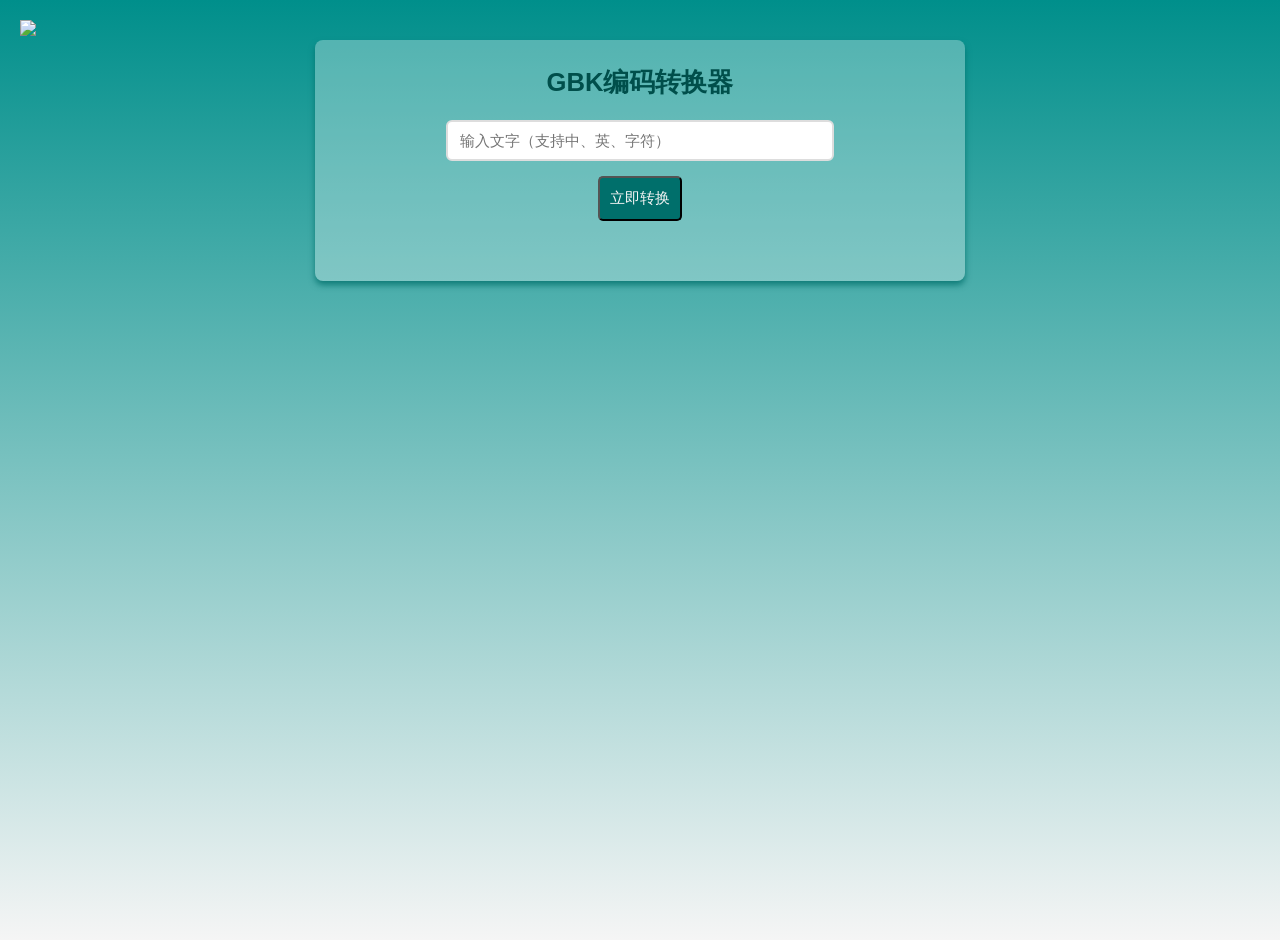
==== char2gbk/index.html @ a5df91b9 "Uncomment logo image in index.html" ====
<!DOCTYPE html>
<html>
<head>
    <meta charset="UTF-8">
    <meta name="viewport" content="width=device-width, initial-scale=1.0, maximum-scale=5.0">
    <title>GBK编码转换器（增强版）</title>
    <link rel="icon" type="image/x-icon" href="https://ecp.sgcc.com.cn/ecp2.0//portal/favicon.ico">
    <style>
        :root {
            --primary-color: #004f4b;
            --accent-color: #006f6b;
            --text-color: #005f5b;
            --bg-color: #006f6b;
        }

        body {
            margin: 0;
            padding: 20px;
            min-height: 100vh;
            font-family: Arial, sans-serif;            
/*            font-family: -apple-system, BlinkMacSystemFont, "Segoe UI", Roboto, sans-serif;*/
            background: linear-gradient(#008f8b,whitesmoke);
            color: var(--text-color);
        }

        .container {
            max-width: 600px;
            margin: 0 auto;
            padding: 25px;
            background-color: rgba(255,255,255, 0.3);
            border-radius: 8px;
            box-shadow: 0 4px 6px rgba(0,111,107, 0.8);
            text-align: center;
        }

        h2 {
            margin: 0 0 20px; /* 减少底部间距 */
            color: var(--primary-color);
            font-size: 1.6rem; /* 适当缩小标题 */
            text-align: center;
        }

        .input-group {
            position: relative;
            max-width: 400px;  /* 新增最大宽度 */
            margin: 0 auto 15px; /* 调整间距 */
        }

        input {
            width: 90%;
            padding: 10px 12px; /* 减少内边距 */
            border: 2px solid #ddd;
            border-radius: 6px; /* 缩小圆角 */
            font-size: 0.95rem;
            color: #006f6b;
            transition: border-color 0.3s;
        }

        button {
            max-width: 200px;  /* 限制按钮宽度 */
            padding: 10px;     /* 减少内边距 */
            font-size: 0.95rem;
            background: #006f6b;
            color: whitesmoke;
            border-radius: 5px;
        }

        #output {
            text-align: left;
            margin-top: 15px;
            padding: 10px !important;
            line-height: 1.4 !important;
            border-radius: 5px;
        }

        .char-block {
            display: inline-block;
            margin: 2px !important;
            padding: 4px 8px !important;
            line-height: 1.3 !important;
            min-height: auto !important;
            font-size: 1.1em;
        }

        @media (max-width: 640px) {
            .container {
                padding: 15px;
            }

            .input-group {
                max-width: 100%; /* 移动端全宽度 */
            }

            .char-block {
                font-size: 0.95em; /* 更小字号 */
                padding: 3px 6px !important;
            }

            button {
                max-width: 100%; /* 按钮全宽 */
                padding: 12px;
            }
        }
    </style>
    <script src="./dist/gbk.js"></script>
</head>
<body>
    <img src="https://ecp.sgcc.com.cn/ecp2.0//portal/logo.f16c4642db4bab0d3ce0.png">
    <div class="container">
        <h2>GBK编码转换器</h2>
        <div class="input-group">
            <input 
            type="text" 
            id="inputText" 
            placeholder="输入文字（支持中、英、字符）"
            autocomplete="off"
            >
        </div>
        <button onclick="convert()">立即转换</button>
        <div id="output"></div>
    </div>

    <script>
        const inputText = document.getElementById('inputText');
        const output = document.getElementById('output');

        // 十六进制格式化（支持单字符）
        const arr2hex = arr => arr.map(b => 
            b.toString(16).padStart(2, '0').toUpperCase()
            ).join(' ');

        // 转换核心逻辑
        function convert() {
            const input = inputText.value.trim();
            
            if (!input) {
                showMessage('⚠️ 请输入要转换的内容', 'warning');
                return;
            }

            const result = [];
            for (const char of input) {
                try {
                    const bytes = GBK.encode(char);
                    result.push(
                        `<span class="char-block">
                            <strong>${escapeHtml(char)}</strong>: 
                            <code>${arr2hex(bytes)}</code>
                        </span></br>`
                        );
                } catch(e) {
                    result.push(
                        `<span class="char-block" style="background:#ffeef0">
                            ${escapeHtml(char)}: <code>??</code>
                        </span>`
                        );
                }
            }
            
            output.innerHTML = result.join('');
            output.style.background = "rgba(255,255,255, 0.3)";
            addCopyFeature();
        }

        // 安全HTML转义
        function escapeHtml(str) {
            return str.replace(/[&<>"']/g, m => 
                ({ '&':'&amp;', '<':'&lt;', '>':'&gt;', '"':'&quot;', "'":'&#39;' }[m])
                );
        }

        // 显示提示信息
        function showMessage(msg, type = 'info') {
            output.innerHTML = `<div class="message ${type}">${msg}</div>`;
            setTimeout(() => output.innerHTML = '', 2000);
        }

        // 添加点击复制功能
        function addCopyFeature() {
            output.querySelectorAll('.char-block').forEach(el => {
                el.addEventListener('click', () => {
                    const text = el.innerText.split(': ')[1];
                    navigator.clipboard.writeText(text).then(() => {
                        el.style.background = '#e8f4ff';
                        setTimeout(() => el.style.background = '', 800);
                    });
                });
            });
        }

        // 回车键支持
        inputText.addEventListener('keypress', e => {
            if (e.key === 'Enter') convert();
        });
    </script>
</body>
</html>
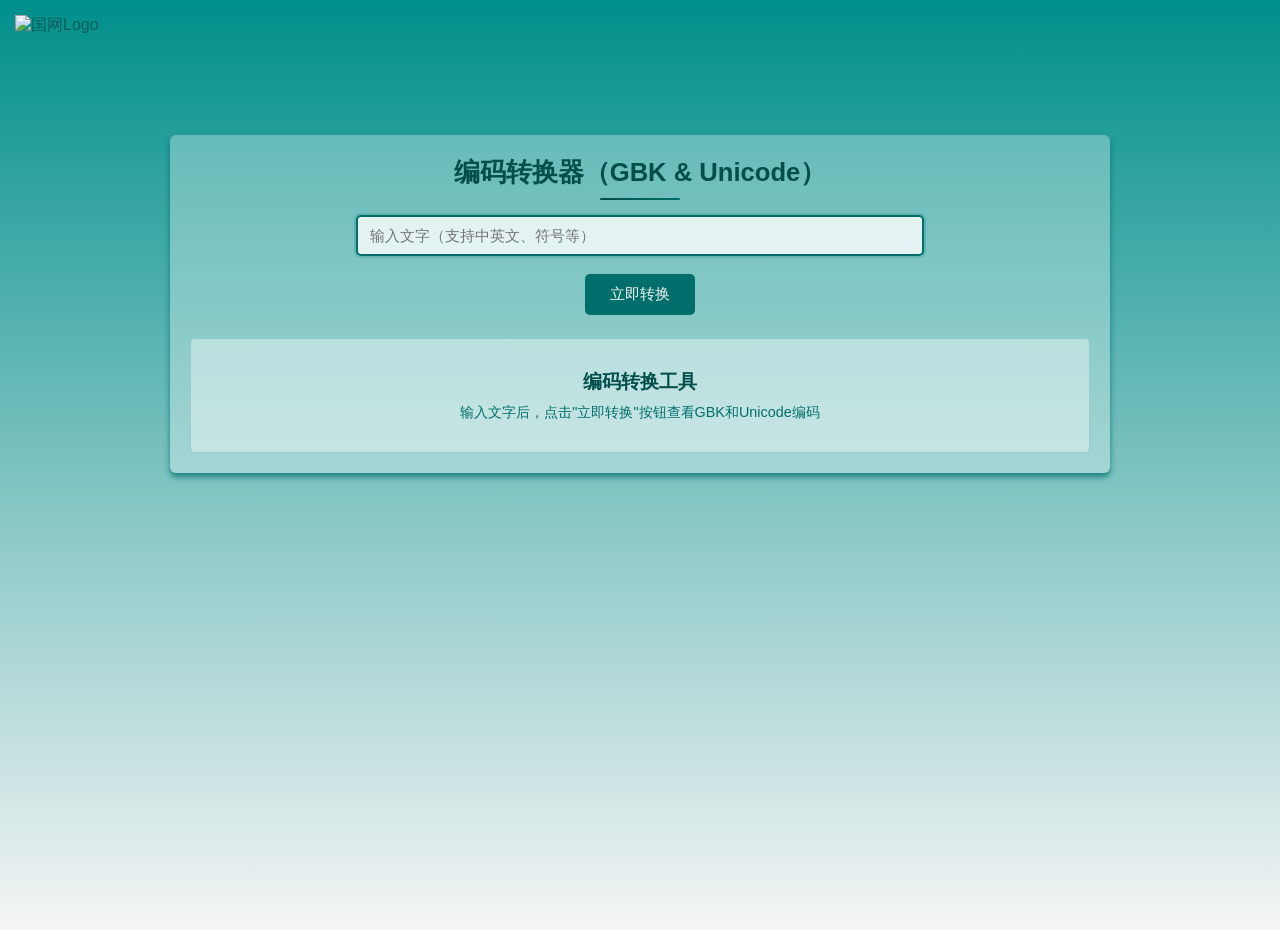
==== commit a67ec36a: "Add files via upload" ====
--- a/char2gbk/index.html
+++ b/char2gbk/index.html
@@ -1,197 +1,221 @@
-<!DOCTYPE html>
-<html>
-<head>
-    <meta charset="UTF-8">
-    <meta name="viewport" content="width=device-width, initial-scale=1.0, maximum-scale=5.0">
-    <title>GBK编码转换器（增强版）</title>
-    <link rel="icon" type="image/x-icon" href="https://ecp.sgcc.com.cn/ecp2.0//portal/favicon.ico">
-    <style>
-        :root {
-            --primary-color: #004f4b;
-            --accent-color: #006f6b;
-            --text-color: #005f5b;
-            --bg-color: #006f6b;
-        }
-
-        body {
-            margin: 0;
-            padding: 20px;
-            min-height: 100vh;
-            font-family: Arial, sans-serif;            
-/*            font-family: -apple-system, BlinkMacSystemFont, "Segoe UI", Roboto, sans-serif;*/
-            background: linear-gradient(#008f8b,whitesmoke);
-            color: var(--text-color);
-        }
-
-        .container {
-            max-width: 600px;
-            margin: 0 auto;
-            padding: 25px;
-            background-color: rgba(255,255,255, 0.3);
-            border-radius: 8px;
-            box-shadow: 0 4px 6px rgba(0,111,107, 0.8);
-            text-align: center;
-        }
-
-        h2 {
-            margin: 0 0 20px; /* 减少底部间距 */
-            color: var(--primary-color);
-            font-size: 1.6rem; /* 适当缩小标题 */
-            text-align: center;
-        }
-
-        .input-group {
-            position: relative;
-            max-width: 400px;  /* 新增最大宽度 */
-            margin: 0 auto 15px; /* 调整间距 */
-        }
-
-        input {
-            width: 90%;
-            padding: 10px 12px; /* 减少内边距 */
-            border: 2px solid #ddd;
-            border-radius: 6px; /* 缩小圆角 */
-            font-size: 0.95rem;
-            color: #006f6b;
-            transition: border-color 0.3s;
-        }
-
-        button {
-            max-width: 200px;  /* 限制按钮宽度 */
-            padding: 10px;     /* 减少内边距 */
-            font-size: 0.95rem;
-            background: #006f6b;
-            color: whitesmoke;
-            border-radius: 5px;
-        }
-
-        #output {
-            text-align: left;
-            margin-top: 15px;
-            padding: 10px !important;
-            line-height: 1.4 !important;
-            border-radius: 5px;
-        }
-
-        .char-block {
-            display: inline-block;
-            margin: 2px !important;
-            padding: 4px 8px !important;
-            line-height: 1.3 !important;
-            min-height: auto !important;
-            font-size: 1.1em;
-        }
-
-        @media (max-width: 640px) {
-            .container {
-                padding: 15px;
-            }
-
-            .input-group {
-                max-width: 100%; /* 移动端全宽度 */
-            }
-
-            .char-block {
-                font-size: 0.95em; /* 更小字号 */
-                padding: 3px 6px !important;
-            }
-
-            button {
-                max-width: 100%; /* 按钮全宽 */
-                padding: 12px;
-            }
-        }
-    </style>
-    <script src="./dist/gbk.js"></script>
-</head>
-<body>
-    <img src="https://ecp.sgcc.com.cn/ecp2.0//portal/logo.f16c4642db4bab0d3ce0.png">
-    <div class="container">
-        <h2>GBK编码转换器</h2>
-        <div class="input-group">
-            <input 
-            type="text" 
-            id="inputText" 
-            placeholder="输入文字（支持中、英、字符）"
-            autocomplete="off"
-            >
-        </div>
-        <button onclick="convert()">立即转换</button>
-        <div id="output"></div>
-    </div>
-
-    <script>
-        const inputText = document.getElementById('inputText');
-        const output = document.getElementById('output');
-
-        // 十六进制格式化（支持单字符）
-        const arr2hex = arr => arr.map(b => 
-            b.toString(16).padStart(2, '0').toUpperCase()
-            ).join(' ');
-
-        // 转换核心逻辑
-        function convert() {
-            const input = inputText.value.trim();
-            
-            if (!input) {
-                showMessage('⚠️ 请输入要转换的内容', 'warning');
-                return;
-            }
-
-            const result = [];
-            for (const char of input) {
-                try {
-                    const bytes = GBK.encode(char);
-                    result.push(
-                        `<span class="char-block">
-                            <strong>${escapeHtml(char)}</strong>: 
-                            <code>${arr2hex(bytes)}</code>
-                        </span></br>`
-                        );
-                } catch(e) {
-                    result.push(
-                        `<span class="char-block" style="background:#ffeef0">
-                            ${escapeHtml(char)}: <code>??</code>
-                        </span>`
-                        );
-                }
-            }
-            
-            output.innerHTML = result.join('');
-            output.style.background = "rgba(255,255,255, 0.3)";
-            addCopyFeature();
-        }
-
-        // 安全HTML转义
-        function escapeHtml(str) {
-            return str.replace(/[&<>"']/g, m => 
-                ({ '&':'&amp;', '<':'&lt;', '>':'&gt;', '"':'&quot;', "'":'&#39;' }[m])
-                );
-        }
-
-        // 显示提示信息
-        function showMessage(msg, type = 'info') {
-            output.innerHTML = `<div class="message ${type}">${msg}</div>`;
-            setTimeout(() => output.innerHTML = '', 2000);
-        }
-
-        // 添加点击复制功能
-        function addCopyFeature() {
-            output.querySelectorAll('.char-block').forEach(el => {
-                el.addEventListener('click', () => {
-                    const text = el.innerText.split(': ')[1];
-                    navigator.clipboard.writeText(text).then(() => {
-                        el.style.background = '#e8f4ff';
-                        setTimeout(() => el.style.background = '', 800);
-                    });
-                });
-            });
-        }
-
-        // 回车键支持
-        inputText.addEventListener('keypress', e => {
-            if (e.key === 'Enter') convert();
-        });
-    </script>
-</body>
-</html>
+<!DOCTYPE html>
+<html>
+<head>
+    <meta charset="UTF-8">
+    <meta name="viewport" content="width=device-width, initial-scale=1.0, maximum-scale=5.0">
+    <title>编码转换器（GBK & Unicode）</title>
+    <link rel="icon" type="image/x-icon" href="https://ecp.sgcc.com.cn/ecp2.0//portal/favicon.ico">
+    <link rel="stylesheet" href="./css/style.css">
+    <script src="./dist/gbk.js"></script>
+</head>
+<body>
+    <!-- 页面顶部logo，放在容器外部，左上角 -->
+    <img src="https://ecp.sgcc.com.cn/ecp2.0//portal/logo.f16c4642db4bab0d3ce0.png" alt="国网Logo" class="page-logo">
+    
+    <div class="container">
+        <h2>编码转换器（GBK & Unicode）</h2>
+        <div class="input-group">
+            <input 
+                type="text" 
+                id="inputText" 
+                placeholder="输入文字（支持中英文、符号等）"
+                autocomplete="off"
+                autofocus
+            >
+        </div>
+        <button onclick="convert()">立即转换</button>
+        
+        <div class="stats hidden" id="stats">
+            <div class="stat-item">
+                <span class="stat-label">总字符数:</span>
+                <span class="stat-value" id="total-chars">0</span>
+            </div>
+            <div class="stat-item">
+                <span class="stat-label">GBK可编码:</span>
+                <span class="stat-value" id="gbk-success">0/0</span>
+            </div>
+            <div class="stat-item">
+                <span class="stat-label">Unicode可编码:</span>
+                <span class="stat-value" id="unicode-success">0/0</span>
+            </div>
+        </div>
+        
+        <div id="output">
+            <div class="empty-state">
+                <h3>编码转换工具</h3>
+                <p>输入文字后，点击"立即转换"按钮查看GBK和Unicode编码</p>
+            </div>
+        </div>
+    </div>
+    
+    <div class="copy-badge" id="copy-badge">已复制到剪贴板</div>
+
+    <script>
+        const inputText = document.getElementById('inputText');
+        const output = document.getElementById('output');
+        const stats = document.getElementById('stats');
+        const totalCharsEl = document.getElementById('total-chars');
+        const gbkSuccessEl = document.getElementById('gbk-success');
+        const unicodeSuccessEl = document.getElementById('unicode-success');
+        const copyBadge = document.getElementById('copy-badge');
+
+        // 十六进制格式化
+        const arr2hex = arr => arr.map(b => 
+            b.toString(16).padStart(2, '0').toUpperCase()
+        ).join(' ');
+
+        // Unicode编码格式化
+        const char2unicode = char => {
+            const codePoint = char.codePointAt(0);
+            if (codePoint > 0xFFFF) {
+                const highSurrogate = Math.floor((codePoint - 0x10000) / 0x400) + 0xD800;
+                const lowSurrogate = ((codePoint - 0x10000) % 0x400) + 0xDC00;
+                return `U+${highSurrogate.toString(16).toUpperCase()} U+${lowSurrogate.toString(16).toUpperCase()} (代理对)`;
+            } else {
+                return `U+${codePoint.toString(16).toUpperCase().padStart(4, '0')}`;
+            }
+        };
+
+        // 安全HTML转义
+        function escapeHtml(str) {
+            const div = document.createElement('div');
+            div.textContent = str;
+            return div.innerHTML;
+        }
+
+        // 显示复制反馈
+        function showCopyFeedback() {
+            copyBadge.classList.add('show');
+            setTimeout(() => {
+                copyBadge.classList.remove('show');
+            }, 1500);
+        }
+
+        // 转换核心逻辑
+        function convert() {
+            const input = inputText.value.trim();
+            
+            if (!input) {
+                showMessage('⚠️ 请输入要转换的内容', 'warning');
+                stats.classList.add('hidden');
+                return;
+            }
+
+            const rows = [];
+            let gbkSuccess = 0;
+            let unicodeSuccess = input.length;
+            
+            for (let i = 0; i < input.length; i++) {
+                const char = input[i];
+                try {
+                    const gbkBytes = GBK.encode(char);
+                    const unicodeHex = char2unicode(char);
+                    gbkSuccess++;
+                    
+                    rows.push(`
+                        <tr class="result-row" data-index="${i}">
+                            <td class="char-col">
+                                <div class="char-display">${escapeHtml(char)}</div>
+                            </td>
+                            <td class="gbk-col">
+                                <code class="code-value gbk-value">${arr2hex(gbkBytes)}</code>
+                            </td>
+                            <td class="unicode-col">
+                                <code class="code-value unicode-value">${unicodeHex}</code>
+                            </td>
+                        </tr>
+                    `);
+                } catch(e) {
+                    const unicodeHex = char2unicode(char);
+                    
+                    rows.push(`
+                        <tr class="result-row error-row" data-index="${i}">
+                            <td class="char-col">
+                                <div class="char-display">${escapeHtml(char)}</div>
+                            </td>
+                            <td class="gbk-col">
+                                <code class="code-value">编码失败</code>
+                            </td>
+                            <td class="unicode-col">
+                                <code class="code-value unicode-value">${unicodeHex}</code>
+                            </td>
+                        </tr>
+                    `);
+                }
+            }
+            
+            // 更新统计信息
+            totalCharsEl.textContent = input.length;
+            gbkSuccessEl.textContent = `${gbkSuccess}/${input.length}`;
+            unicodeSuccessEl.textContent = `${unicodeSuccess}/${input.length}`;
+            stats.classList.remove('hidden');
+            
+            // 生成表格
+            const tableHtml = `
+                <table class="results-table">
+                    <thead class="table-header">
+                        <tr>
+                            <th class="char-col">字符</th>
+                            <th class="gbk-col">GBK编码</th>
+                            <th class="unicode-col">Unicode编码</th>
+                        </tr>
+                    </thead>
+                    <tbody>
+                        ${rows.join('')}
+                    </tbody>
+                </table>
+            `;
+            
+            output.innerHTML = tableHtml;
+            addCopyFeature();
+        }
+
+        // 显示提示信息
+        function showMessage(msg, type = 'info') {
+            const color = type === 'warning' ? '#d32f2f' : '#006f6b';
+            output.innerHTML = `
+                <div class="message-box ${type}">
+                    <h3>${msg}</h3>
+                    <p>请输入要转换的文字内容</p>
+                </div>
+            `;
+            stats.classList.add('hidden');
+        }
+
+        // 添加点击复制功能
+        function addCopyFeature() {
+            output.querySelectorAll('.result-row').forEach(row => {
+                row.addEventListener('click', () => {
+                    const char = row.querySelector('.char-display').textContent;
+                    const gbkCode = row.querySelector('.gbk-col .code-value').textContent;
+                    const unicodeCode = row.querySelector('.unicode-col .code-value').textContent;
+                    
+                    const textToCopy = `字符: ${char}
+GBK编码: ${gbkCode}
+Unicode编码: ${unicodeCode}`;
+                    
+                    navigator.clipboard.writeText(textToCopy).then(() => {
+                        // 添加短暂的高亮效果
+                        row.style.backgroundColor = 'rgba(0, 111, 107, 0.2)';
+                        setTimeout(() => {
+                            row.style.backgroundColor = '';
+                        }, 300);
+                        
+                        showCopyFeedback();
+                    });
+                });
+            });
+        }
+
+        // 回车键支持
+        inputText.addEventListener('keypress', e => {
+            if (e.key === 'Enter') convert();
+        });
+
+        // 页面加载后自动聚焦输入框
+        window.addEventListener('DOMContentLoaded', () => {
+            inputText.focus();
+        });
+    </script>
+</body>
+</html>
--- a/char2gbk/css/style.css
+++ b/char2gbk/css/style.css
@@ -0,0 +1,459 @@
+:root {
+    --primary-color: #004f4b;
+    --accent-color: #006f6b;
+    --text-color: #005f5b;
+    --bg-color: #006f6b;
+    --card-bg: rgba(255, 255, 255, 0.3);
+    --row-hover: rgba(0, 111, 107, 0.1);
+}
+
+body {
+    margin: 0;
+    padding: 15px;
+    min-height: 100vh;
+    font-family: Arial, sans-serif;
+    background: linear-gradient(#008f8b, whitesmoke);
+    color: var(--text-color);
+    position: relative; /* 为绝对定位的logo提供参考 */
+}
+
+.container {
+    max-width: 900px;
+    margin: 0 auto;
+    padding: 20px;
+    background-color: var(--card-bg);
+    border-radius: 6px;
+    box-shadow: 0 4px 6px rgba(0, 111, 107, 0.8);
+    text-align: center;
+    margin-top: 120px; /* 为logo留出更多空间 */
+}
+
+/* 页面顶部logo样式 - 绝对定位在左上角 */
+.page-logo {
+    position: absolute;
+    top: 15px;
+    left: 15px;
+    max-width: 200px; /* 保持合适大小，不缩小 */
+    height: auto;
+    z-index: 10; /* 确保在内容上方 */
+}
+
+h2 {
+    margin: 0 0 15px;
+    color: var(--primary-color);
+    font-size: 1.6rem;
+    text-align: center;
+    position: relative;
+    padding-bottom: 10px;
+}
+
+h2::after {
+    content: '';
+    position: absolute;
+    bottom: 0;
+    left: 50%;
+    transform: translateX(-50%);
+    width: 80px;
+    height: 2px;
+    background: linear-gradient(90deg, var(--primary-color), var(--accent-color));
+    border-radius: 1px;
+}
+
+.input-group {
+    position: relative;
+    max-width: 600px;
+    margin: 0 auto 15px;
+}
+
+input {
+    width: 90%;
+    padding: 10px 12px;
+    border: 2px solid #ddd;
+    border-radius: 5px;
+    font-size: 0.95rem;
+    color: #006f6b;
+    transition: border-color 0.3s;
+    background: rgba(255, 255, 255, 0.8);
+}
+
+input:focus {
+    outline: none;
+    border-color: var(--accent-color);
+    box-shadow: 0 0 0 2px rgba(0, 111, 107, 0.2);
+}
+
+button {
+    padding: 10px 25px;
+    font-size: 0.95rem;
+    background: var(--accent-color);
+    color: whitesmoke;
+    border: none;
+    border-radius: 5px;
+    cursor: pointer;
+    transition: all 0.2s ease;
+    margin-top: 3px;
+    margin-bottom: 15px;
+}
+
+button:hover {
+    background: #005f5b;
+    transform: translateY(-1px);
+    box-shadow: 0 3px 6px rgba(0, 111, 107, 0.3);
+}
+
+button:active {
+    transform: translateY(0);
+}
+
+#output {
+    margin-top: 8px;
+    padding: 0;
+    background: rgba(255, 255, 255, 0.4);
+    border-radius: 5px;
+    border: 1px solid rgba(0, 111, 107, 0.2);
+    text-align: left;
+    min-height: 80px;
+    overflow-x: auto;
+    max-height: 400px;
+    overflow-y: auto;
+}
+
+/* 结果列表表格样式 */
+.results-table {
+    width: 100%;
+    border-collapse: collapse;
+    font-size: 0.9em;
+}
+
+.table-header {
+    background: rgba(0, 111, 107, 0.15);
+    border-bottom: 1px solid rgba(0, 111, 107, 0.3);
+    font-weight: 600;
+    color: var(--primary-color);
+    position: sticky;
+    top: 0;
+    z-index: 10;
+}
+
+.table-header th {
+    padding: 8px 10px;
+    text-align: left;
+    border-right: 1px solid rgba(0, 111, 107, 0.2);
+    white-space: nowrap;
+    font-size: 0.9em;
+}
+
+.table-header th:last-child {
+    border-right: none;
+}
+
+.char-col {
+    width: 80px;
+    text-align: center;
+    border-right: 1px solid rgba(0, 111, 107, 0.2);
+}
+
+.gbk-col {
+    width: 180px;
+    border-right: 1px solid rgba(0, 111, 107, 0.2);
+}
+
+.unicode-col {
+    width: 180px;
+}
+
+.result-row {
+    background: rgba(255, 255, 255, 0.5);
+    border-bottom: 1px solid rgba(0, 111, 107, 0.08);
+    cursor: pointer;
+    transition: all 0.15s ease;
+    height: 42px;
+}
+
+.result-row:hover {
+    background: var(--row-hover);
+}
+
+.result-row td {
+    padding: 6px 10px;
+    vertical-align: middle;
+    border-right: 1px solid rgba(0, 111, 107, 0.08);
+}
+
+.result-row td:last-child {
+    border-right: none;
+}
+
+.char-display {
+    font-size: 1.3em;
+    font-weight: bold;
+    color: var(--primary-color);
+    display: flex;
+    align-items: center;
+    justify-content: center;
+    width: 36px;
+    height: 36px;
+    margin: 0 auto;
+    background: rgba(0, 111, 107, 0.08);
+    border-radius: 50%;
+    border: 1px solid rgba(0, 111, 107, 0.15);
+}
+
+.code-value {
+    font-family: "Consolas", "Monaco", "Courier New", monospace;
+    background: rgba(255, 255, 255, 0.9);
+    padding: 4px 8px;
+    border-radius: 3px;
+    border: 1px solid rgba(0, 111, 107, 0.1);
+    display: inline-block;
+    color: var(--text-color);
+    font-size: 0.9em;
+    line-height: 1.3;
+}
+
+.gbk-value {
+    color: var(--primary-color);
+}
+
+.unicode-value {
+    color: var(--accent-color);
+}
+
+.error-row {
+    background: rgba(255, 230, 230, 0.7);
+}
+
+.error-row .char-display {
+    background: rgba(255, 200, 200, 0.3);
+    border-color: rgba(255, 100, 100, 0.3);
+}
+
+.error-row .code-value {
+    background: rgba(255, 255, 255, 0.8);
+    color: #d32f2f;
+}
+
+/* 复制反馈 */
+.copy-badge {
+    position: fixed;
+    top: 15px;
+    right: 15px;
+    background: var(--accent-color);
+    color: white;
+    padding: 6px 10px;
+    border-radius: 4px;
+    font-size: 0.85em;
+    opacity: 0;
+    transform: translateY(-15px);
+    transition: all 0.2s ease;
+    z-index: 100;
+    box-shadow: 0 2px 5px rgba(0, 111, 107, 0.3);
+}
+
+.copy-badge.show {
+    opacity: 1;
+    transform: translateY(0);
+}
+
+/* 统计信息 */
+.stats {
+    display: flex;
+    justify-content: space-between;
+    margin-bottom: 12px;
+    padding: 8px 12px;
+    background: rgba(0, 111, 107, 0.12);
+    border-radius: 4px;
+    font-size: 0.85em;
+    color: var(--text-color);
+    border: 1px solid rgba(0, 111, 107, 0.15);
+}
+
+.stats.hidden {
+    display: none;
+}
+
+.stat-item {
+    display: flex;
+    align-items: center;
+}
+
+.stat-label {
+    font-weight: 600;
+    margin-right: 6px;
+    font-size: 0.9em;
+}
+
+.stat-value {
+    font-weight: bold;
+    color: var(--accent-color);
+    background: rgba(255, 255, 255, 0.9);
+    padding: 2px 6px;
+    border-radius: 10px;
+    min-width: 45px;
+    text-align: center;
+    font-size: 0.9em;
+}
+
+/* 空状态提示 */
+.empty-state {
+    text-align: center;
+    color: #006f6b;
+    padding: 30px 15px;
+}
+
+.empty-state h3 {
+    margin: 0 0 8px;
+    color: var(--primary-color);
+    font-size: 1.2em;
+}
+
+.empty-state p {
+    margin: 0;
+    font-size: 0.9em;
+}
+
+/* 消息框样式 */
+.message-box {
+    text-align: center;
+    padding: 25px 15px;
+}
+
+.message-box.warning {
+    color: #d32f2f;
+}
+
+.message-box.info {
+    color: #006f6b;
+}
+
+.message-box h3 {
+    margin: 0 0 8px;
+    font-size: 1.2em;
+}
+
+.message-box p {
+    margin: 0;
+    font-size: 0.9em;
+}
+
+/* 滚动条样式 */
+#output::-webkit-scrollbar {
+    width: 6px;
+    height: 6px;
+}
+
+#output::-webkit-scrollbar-track {
+    background: rgba(0, 111, 107, 0.05);
+    border-radius: 3px;
+}
+
+#output::-webkit-scrollbar-thumb {
+    background: rgba(0, 111, 107, 0.2);
+    border-radius: 3px;
+}
+
+#output::-webkit-scrollbar-thumb:hover {
+    background: rgba(0, 111, 107, 0.3);
+}
+
+/* 隐藏类 */
+.hidden {
+    display: none !important;
+}
+
+/* 移动端适配 */
+@media (max-width: 768px) {
+    body {
+        padding: 10px;
+    }
+    
+    .container {
+        padding: 15px;
+        max-width: 95%;
+        margin-top: 100px; /* 移动端减少上边距 */
+    }
+    
+    .page-logo {
+        top: 10px;
+        left: 10px;
+        max-width: 180px; /* 移动端保持合适大小 */
+    }
+    
+    h2 {
+        font-size: 1.4rem;
+        margin-bottom: 12px;
+    }
+    
+    .stats {
+        flex-direction: column;
+        gap: 6px;
+        padding: 6px 10px;
+    }
+    
+    .result-row td {
+        padding: 5px 8px;
+    }
+    
+    .table-header th {
+        padding: 6px 8px;
+        font-size: 0.85em;
+    }
+    
+    .char-display {
+        width: 32px;
+        height: 32px;
+        font-size: 1.2em;
+    }
+    
+    .char-col {
+        width: 60px;
+    }
+    
+    .gbk-col, .unicode-col {
+        width: auto;
+    }
+    
+    .code-value {
+        font-size: 0.85em;
+        padding: 3px 6px;
+    }
+}
+
+@media (max-width: 640px) {
+    .container {
+        padding: 12px;
+        margin-top: 90px; /* 小屏幕进一步减少上边距 */
+    }
+    
+    .page-logo {
+        max-width: 150px; /* 小屏幕保持合适大小 */
+    }
+    
+    button {
+        width: 100%;
+        padding: 10px;
+        margin-bottom: 12px;
+    }
+    
+    input {
+        padding: 9px 10px;
+    }
+    
+    #output {
+        max-height: 350px;
+    }
+    
+    .result-row {
+        height: 38px;
+    }
+    
+    .result-row td {
+        padding: 4px 6px;
+        font-size: 0.85em;
+    }
+    
+    .table-header th {
+        padding: 5px 6px;
+        font-size: 0.8em;
+    }
+}
